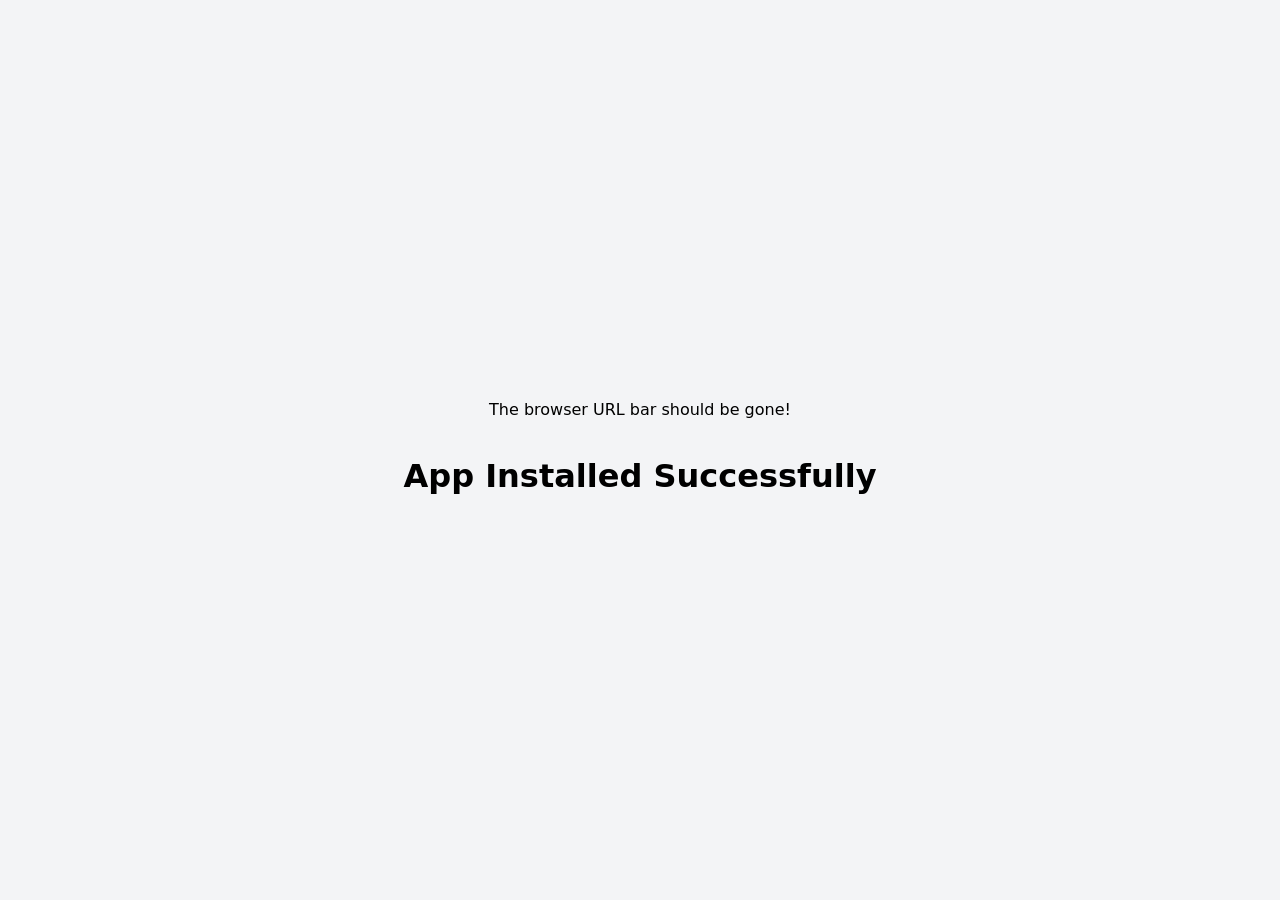
==== index.html @ 2d9e1041 "Update index.html" ====
<!DOCTYPE html>
<html lang="en">
<head>
    <meta charset="UTF-8">
    <meta name="viewport" content="width=device-width, initial-scale=1.0, viewport-fit=cover">
    <title>Bus Pass App</title>
    
    <link rel="manifest" href="manifest.json">
    
    <meta name="theme-color" content="#2563eb">

    <style>
        body {
            margin: 0;
            padding: 0;
            font-family: system-ui, sans-serif;
            background-color: #f3f4f6;
            /* Using dvh to respect the mobile navigation bar */
            height: 100dvh; 
            display: flex;
            flex-direction: column;
            align-items: center;
            justify-content: center;
        }
    </style>
</head>
<body>
    <p>The browser URL bar should be gone!</p>
    
    <h1>App Installed Successfully</h1>
    <script>
        // Register the Service Worker
        if ('serviceWorker' in navigator) {
            window.addEventListener('load', () => {
                navigator.serviceWorker.register('./sw.js')
                    .then(reg => console.log('Service Worker Registered!', reg))
                    .catch(err => console.error('Service Worker Registration Failed!', err));
            });
        }
    </script>
</body>
</html>
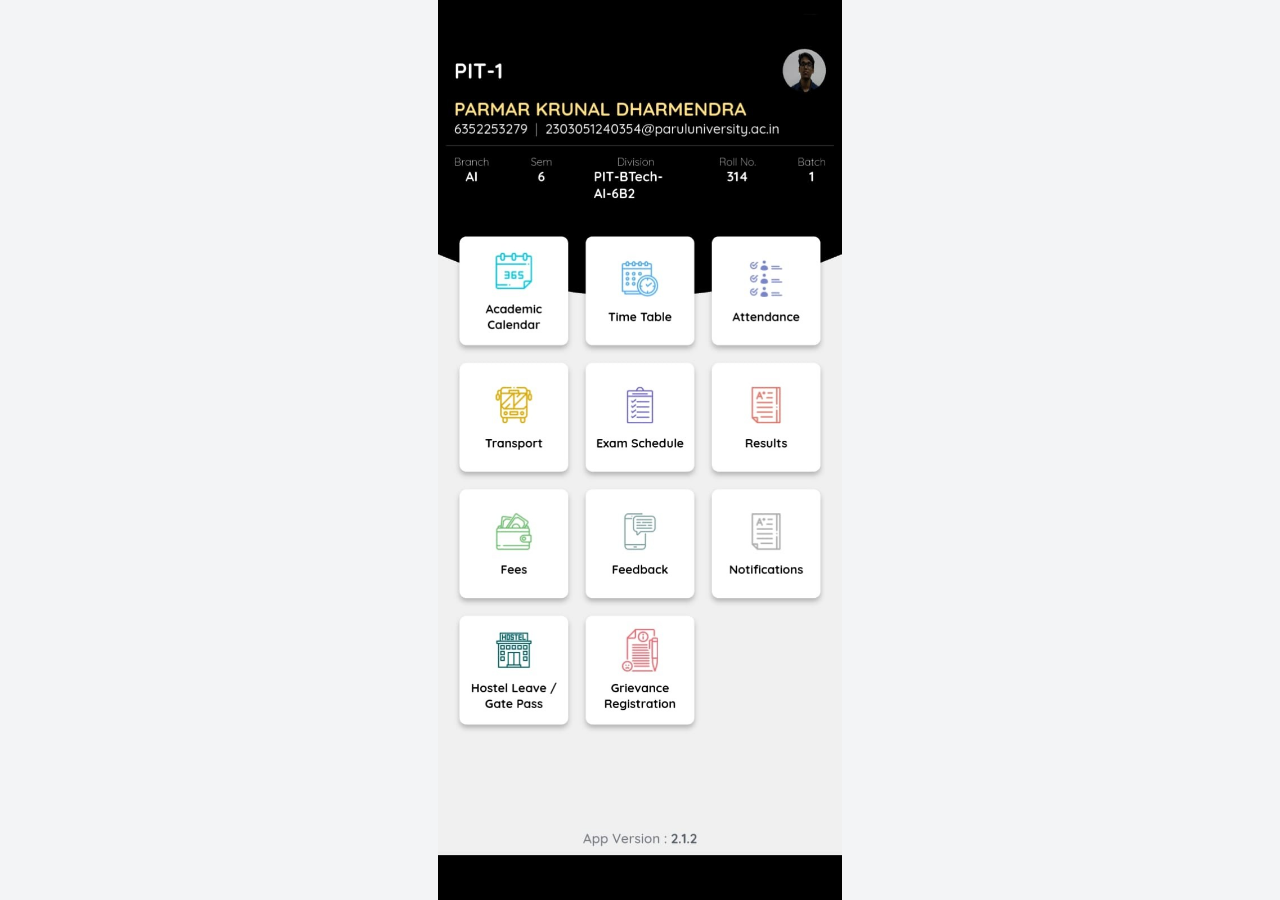
==== commit 42109799: "[add]" ====
--- a/index.html
+++ b/index.html
@@ -6,7 +6,7 @@
     <title>Bus Pass App</title>
     
     <link rel="manifest" href="manifest.json">
-    
+    <link rel="stylesheet" href="style.css">
     <meta name="theme-color" content="#2563eb">
 
     <style>
@@ -25,9 +25,13 @@
     </style>
 </head>
 <body>
-    <p>The browser URL bar should be gone!</p>
+    <!-- <p>The browser URL bar should be gone!</p>
     
-    <h1>App Installed Successfully</h1>
+    <h1>App Installed Successfully</h1> -->
+
+    <img src="/public/bgpass.jpeg" alt="bgpass">
+
+
     <script>
         // Register the Service Worker
         if ('serviceWorker' in navigator) {
--- a/style.css
+++ b/style.css
@@ -0,0 +1,14 @@
+*{
+    padding: 0%;
+    margin: 0%;
+}
+
+body{
+    height: 100%;
+    width: 100%;
+}
+
+img{
+    height: 100%;
+    weight: 100%;
+}
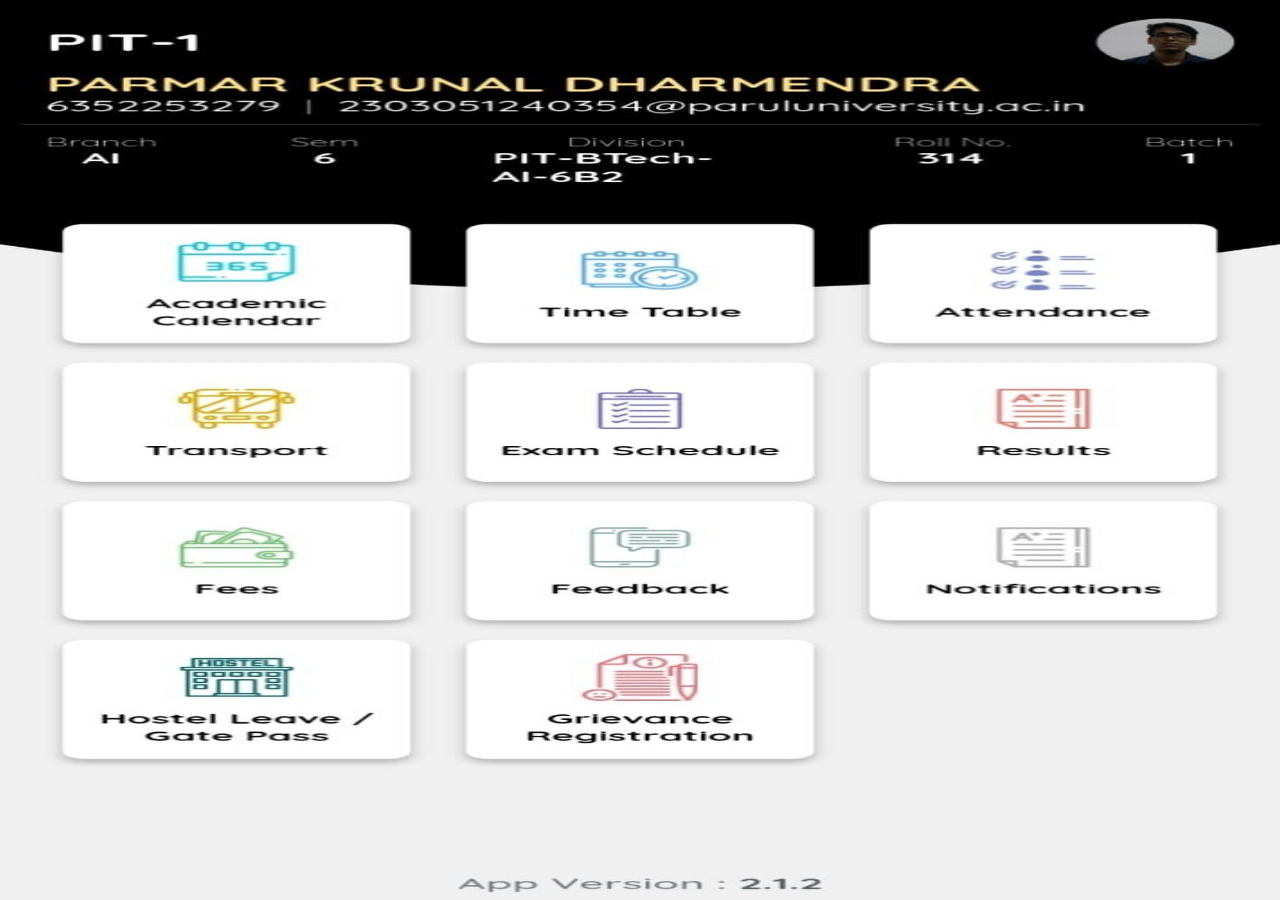
==== commit 5f0d9a74: "[add]" ====
--- a/index.html
+++ b/index.html
@@ -29,7 +29,7 @@
     
     <h1>App Installed Successfully</h1> -->
 
-    <img src="/public/bgpass.jpeg" alt="bgpass">
+    <img src="public/bgpass1.jpeg" alt="bgpass">
 
 
     <script>
--- a/style.css
+++ b/style.css
@@ -4,11 +4,14 @@
 }
 
 body{
-    height: 100%;
+    /* height: 100%; */
     width: 100%;
+    /* background-color: black; */
 }
 
 img{
+    position: absolute;
+    display: flex;
     height: 100%;
-    weight: 100%;
+    width:  101%;
 }
